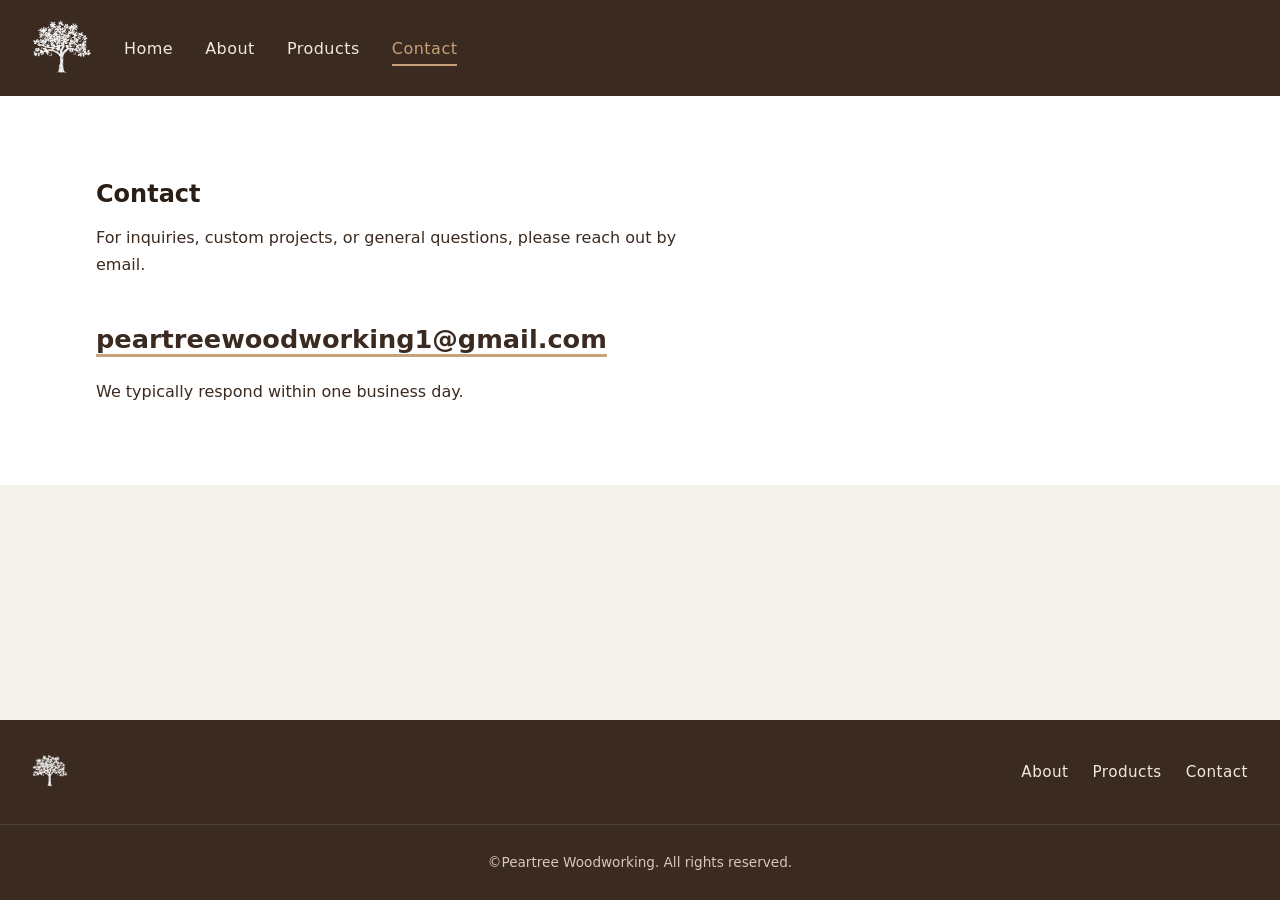
==== contact/index.html @ d9140319 "Initial commit" ====
<!DOCTYPE html>
<html lang="en">
    <head>
        <meta charset="UTF-8">
        <meta name="viewport" content="width=device-width, initial-scale=1.0">
        <link rel="stylesheet" href="/resources/css/style.css">
        <title>Peartree Woodworking</title>
    </head>
    <body>
        <header>
            <div class="header-left">
                <a href="/" class="logo">
                    <img src="/resources/images/logo_transparent.png" alt="Peartree">
                </a>
                <nav aria-label="Main navigation">
                    <ul>
                        <li><a href="/">Home</a></li>
                        <li><a href="/about">About</a></li>
                        <li><a href="/products">Products</a></li>
                        <li><a href="/contact" aria-current="page">Contact</a></li>
                    </ul>
                </nav>
            </div>
        </header>

        <main>
            <section class="contact-simple">
                <h1>Contact</h1>

                <p class="contact-intro">
                <!-- SHORT FRIENDLY MESSAGE -->
                For inquiries, custom projects, or general questions, please reach out by email.
                </p>

                <p class="contact-email">
                <a href="mailto:peartreewoodworking1@gmail.com">
                    peartreewoodworking1@gmail.com
                </a>
                </p>

                <p class="contact-note">
                <!-- OPTIONAL NOTE -->
                We typically respond within one business day.
                </p>
            </section>
        </main>

        <footer>
            <div class="footer-inner">
                <a href="/" class="footer-logo">
                    <img src="/resources/images/logo_transparent.png">
                </a>
                <nav aria-label="Footer navigation">
                    <ul>
                        <li><a href="/about">About</a></li>
                        <li><a href="/products">Products</a></li>
                        <li><a href="/contact">Contact</a></li>
                    </ul>
                </nav>
            </div>
            <div class="footer-bottom">
                <p>©Peartree Woodworking. All rights reserved.</p>
            </div>
        </footer>
    </body>
</html>
---- resources/css/style.css ----
/* =====================================================
   ROOT VARIABLES
===================================================== */

:root {
  --brown-dark: #2b1e14;
  --brown-main: #3a2a20;
  --brown-accent: #c7a17a;
  --brown-light: #efe6dc;
  --off-white: #f2e8df;
  --page-bg: #f6f2ee;

  --max-width: 1100px;
  --page-padding: 2rem;
}

/* =====================================================
   BASE RESET
===================================================== */

* {
  box-sizing: border-box;
}

html,
body {
  height: 100%;
}

body {
  margin: 0;
  font-family: system-ui, -apple-system, BlinkMacSystemFont, "Segoe UI", sans-serif;
  background-color: var(--page-bg);
  color: var(--brown-dark);
  display: flex;
  flex-direction: column;
}

/* =====================================================
   HEADER & NAVIGATION
===================================================== */

header {
  background-color: var(--brown-main);
  padding: 1rem var(--page-padding);
  box-shadow: 0 2px 8px rgba(0, 0, 0, 0.15);
}

.header-left {
  display: flex;
  align-items: center;
  gap: 2rem;
}

.logo img {
  height: 60px;
  width: auto;
}

nav ul {
  list-style: none;
  display: flex;
  gap: 2rem;
  margin: 0;
  padding: 0;
}

nav a {
  color: var(--off-white);
  text-decoration: none;
  font-weight: 500;
  letter-spacing: 0.03em;
  position: relative;
  padding: 0.25rem 0;
}

nav a::after {
  content: "";
  position: absolute;
  left: 0;
  bottom: -4px;
  width: 0;
  height: 2px;
  background-color: var(--brown-accent);
  transition: width 0.25s ease;
}

nav a:hover::after,
nav a[aria-current="page"]::after {
  width: 100%;
}

nav a[aria-current="page"] {
  color: var(--brown-accent);
}

nav a:focus-visible {
  outline: 2px solid var(--brown-accent);
  outline-offset: 4px;
}

/* =====================================================
   MAIN LAYOUT
===================================================== */

main {
  width: 100%;
  flex: 1;
}

section {
  padding: 4rem var(--page-padding);
}

/* Content container (slightly right-biased) */
section > * {
  max-width: var(--max-width);
  margin-left: 4rem;
}

section h1,
section h2 {
  margin-bottom: 1rem;
}

section p {
  max-width: 65ch;
  line-height: 1.7;
  color: #3b2a20;
}

/* =====================================================
   HERO (HOME)
===================================================== */

.hero {
  background-color: var(--page-bg);
}

.hero-content {
  max-width: 900px;
}

.hero h1 {
  font-size: clamp(2.2rem, 4vw, 3rem);
  letter-spacing: 0.04em;
}

.hero p {
  font-size: 1.1rem;
  margin: 1rem 0 2rem;
}

/* =====================================================
   BUTTONS & LINKS
===================================================== */

.btn-primary {
  display: inline-block;
  padding: 0.75rem 1.5rem;
  background-color: var(--brown-main);
  color: var(--off-white);
  text-decoration: none;
  font-weight: 500;
  letter-spacing: 0.04em;
  border-radius: 4px;
  transition: background-color 0.2s ease, transform 0.15s ease;
}

.btn-primary:hover {
  background-color: var(--brown-dark);
  transform: translateY(-1px);
}

.text-link {
  color: var(--brown-main);
  text-decoration: none;
  font-weight: 500;
  border-bottom: 2px solid var(--brown-accent);
}

/* =====================================================
   PRODUCT GRID
===================================================== */

.featured-products {
  background-color: #ffffff;
}

.product-grid {
  display: grid;
  grid-template-columns: repeat(auto-fit, minmax(240px, 1fr));
  gap: 2rem;
  margin-top: 2rem;
}

.product-card {
  background-color: var(--page-bg);
  padding: 1.5rem;
  border-radius: 6px;
  transition: transform 0.2s ease, box-shadow 0.2s ease;
}

.product-card:hover {
  transform: translateY(-4px);
  box-shadow: 0 6px 18px rgba(0, 0, 0, 0.1);
}

.product-card img {
  width: 100%;
  border-radius: 4px;
  margin-bottom: 1rem;
}

/* =====================================================
   MISSION / ABOUT
===================================================== */

.mission {
  background-color: var(--brown-light);
}

.about {
  background-color: #ffffff;
}

.about-content {
  max-width: 70ch;
}

.about-content p + p {
  margin-top: 1.5rem;
}

/* =====================================================
   PRODUCTS PAGE
===================================================== */

.products {
  background-color: var(--page-bg);
}

.products-intro {
  margin-bottom: 2rem;
  font-size: 1.05rem;
}

/* =====================================================
   CONTACT (EMAIL ONLY)
===================================================== */

.contact-simple {
  background-color: #ffffff;
}

.contact-intro {
  max-width: 60ch;
  margin-bottom: 2.5rem;
}

.contact-email a {
  font-size: 1.6rem;
  font-weight: 600;
  color: var(--brown-main);
  text-decoration: none;
  border-bottom: 3px solid var(--brown-accent);
}

.contact-email a:hover {
  color: #000;
}

/* =====================================================
   FOOTER
===================================================== */

footer {
  background-color: var(--brown-main);
  color: var(--off-white);
  margin-top: 4rem;
}

.footer-inner {
  display: flex;
  align-items: center;
  justify-content: space-between;
  padding: 2rem var(--page-padding);
  border-bottom: 1px solid rgba(255, 255, 255, 0.1);
}

.footer-logo img {
  height: 36px;
}

footer nav ul {
  list-style: none;
  display: flex;
  gap: 1.5rem;
  margin: 0;
  padding: 0;
}

footer nav a {
  color: var(--off-white);
  text-decoration: none;
  font-size: 0.95rem;
}

footer nav a:hover {
  color: var(--brown-accent);
}

.footer-bottom {
  padding: 1rem var(--page-padding);
  text-align: center;
  font-size: 0.85rem;
  color: #d8c7b8;
}
.hero-logo {
  text-align: center;
}

.hero-logo-image {
  max-width: 420px;
  width: 100%;
  height: auto;
  margin-bottom: 0;
}
.hero-split {
  display: grid;
  grid-template-columns: 1fr 1fr;
  align-items: center;
  gap: 4rem;
}

.hero-logo img {
  max-width: 360px;
  width: 100%;
  height: auto;
}



/* =====================================================
   RESPONSIVE
===================================================== */

@media (max-width: 640px) {
  section {
    padding: 3rem 1.5rem;
  }

  section > * {
    margin-left: 0;
  }

  nav ul,
  footer nav ul {
    gap: 1.25rem;
  }

  .footer-inner {
    flex-direction: column;
    gap: 1.5rem;
    text-align: center;
  }
}
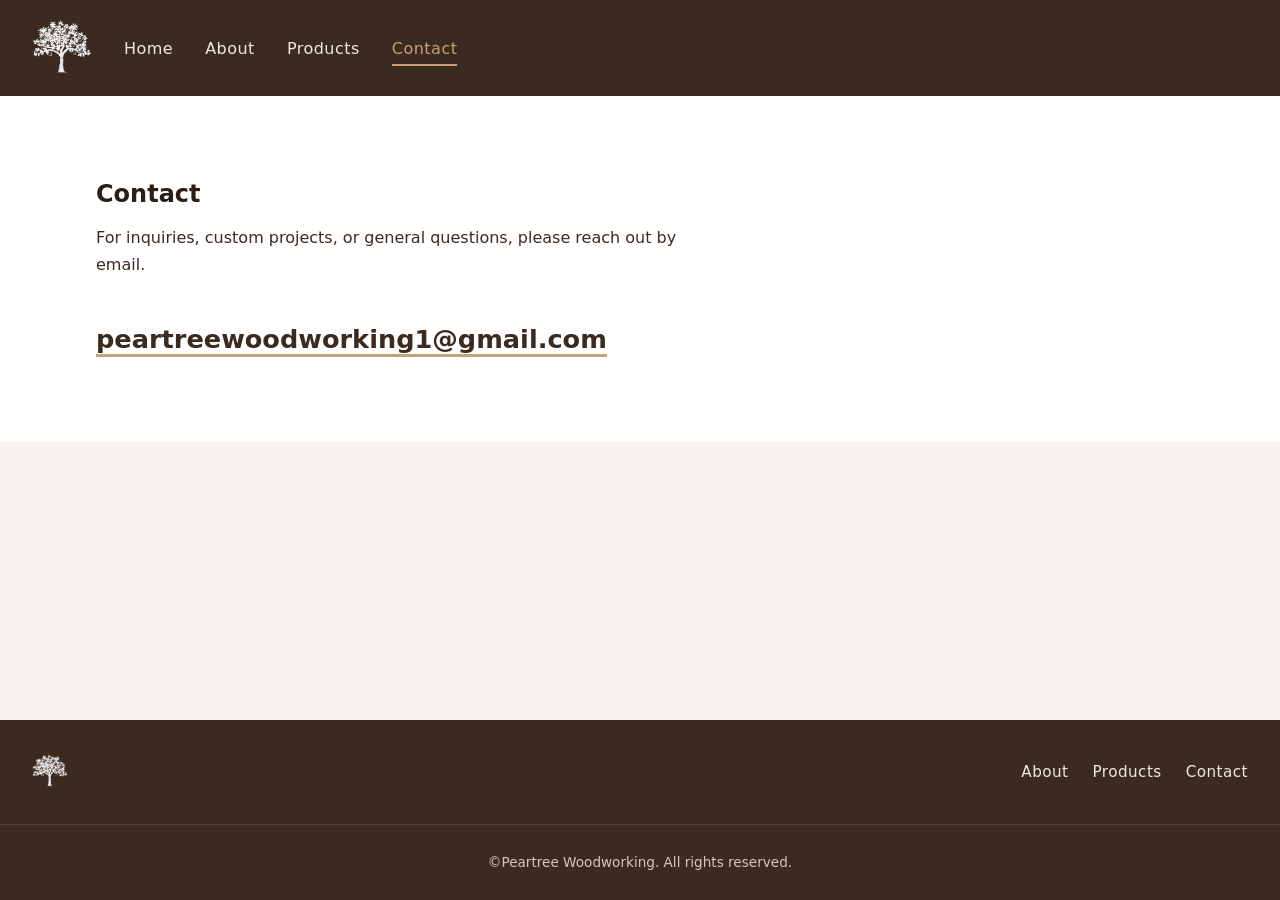
==== commit b7299711: "no more 1 day response" ====
--- a/contact/index.html
+++ b/contact/index.html
@@ -38,10 +38,6 @@
                 </a>
                 </p>
 
-                <p class="contact-note">
-                <!-- OPTIONAL NOTE -->
-                We typically respond within one business day.
-                </p>
             </section>
         </main>
 
--- a/resources/css/style.css
+++ b/resources/css/style.css
@@ -121,6 +121,13 @@
 section h1,
 section h2 {
   margin-bottom: 1rem;
+}
+.product-link{
+  color:#3a2a20;
+  text-decoration:none;
+}
+.product-link:hover{
+  text-decoration: underline;
 }
 
 section p {
@@ -338,6 +345,84 @@
   width: 100%;
   height: auto;
 }
+.product-detail {
+  background-color: #ffffff;
+}
+
+.product-layout {
+  display: grid;
+  grid-template-columns: 1.1fr 0.9fr;
+  gap: 4rem;
+  align-items: start;
+}
+.product-gallery {
+  position: relative;
+}
+
+.gallery-frame {
+  background-color: var(--page-bg);
+  padding: 1.5rem;
+  border-radius: 8px;
+  position: relative;
+}
+
+.gallery-frame img {
+  width: 100%;
+  height: auto;
+  border-radius: 4px;
+  display: block;
+}
+.gallery-arrow {
+  position: absolute;
+  top: 50%;
+  transform: translateY(-50%);
+  background-color: rgba(58, 42, 32, 0.85);
+  color: var(--off-white);
+  border: none;
+  width: 36px;
+  height: 36px;
+  border-radius: 50%;
+  cursor: pointer;
+  font-size: 1.4rem;
+  line-height: 1;
+  display: flex;
+  align-items: center;
+  justify-content: center;
+}
+
+.gallery-arrow.prev {
+  left: 10px;
+}
+
+.gallery-arrow.next {
+  right: 10px;
+}
+
+.gallery-arrow:hover {
+  background-color: var(--brown-dark);
+}
+.product-info {
+  max-width: 45ch;
+}
+
+.product-title {
+  font-size: 2rem;
+  margin-bottom: 0.75rem;
+}
+
+.product-price {
+  font-size: 1.1rem;
+  font-weight: 600;
+  color: var(--brown-main);
+  margin-bottom: 1.5rem;
+}
+.product-description p {
+  margin-bottom: 1rem;
+  line-height: 1.7;
+}
+.product-cta {
+  margin-top: 2rem;
+}
 
 
 
@@ -364,4 +449,12 @@
     gap: 1.5rem;
     text-align: center;
   }
-}
+    .product-layout {
+    grid-template-columns: 1fr;
+    gap: 3rem;
+  }
+
+  .product-info {
+    max-width: none;
+  }
+}
